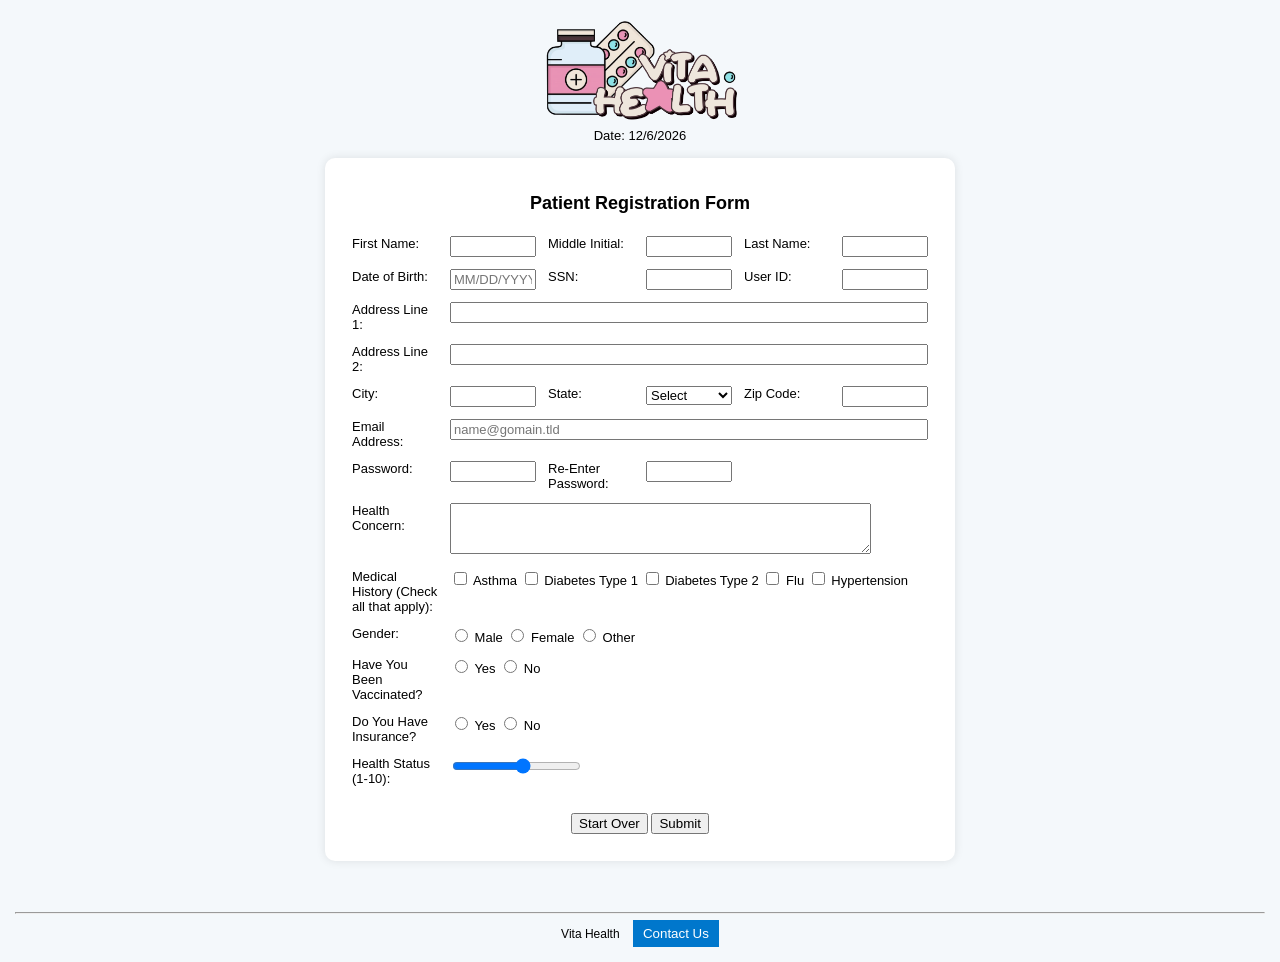
==== homework-one/patient-form.html @ 54255169 "Add files via upload" ====
<!--
Program name: patient-form.html
Author: Ashley Ton
Date Created: 2026-02-20
Date Modified: 2026-02-20
Description: This is the patient form page where patients can fill out their information and submit it to
</p> -->

<!DOCTYPE html>
<html lang="en">
<head>
    <meta charset="UTF-8">
    <title>Patient Registration Form</title>
    <link rel="stylesheet" href="style.css">
</head>

<body>

    <!-- Header -->
    <div id="top">
        <img src="vitahealthlogo.png" alt="Vita Health Logo" width="200"><br>
        <p>
            Date:
            <script>
                document.write(new Date().toLocaleDateString());
            </script>
        </p>
    </div>

    <!-- Patient Registration Form -->
    <div id="form-box"> 

        <h2>Patient Registration Form</h2>

        <form action="thankyou.html">

            <table>

                <tr>
                    <td>First Name:</td>
                    <td><input type="text" maxlength="30"></td>

                    <td>Middle Initial:</td>
                    <td><input type="text" maxlength="1"></td>

                    <td>Last Name:</td>
                    <td><input type="text" maxlength="30"></td>
            </tr>

            <tr>
                <td> Date of Birth:</td>
                <td><input type="text" placeholder="MM/DD/YYYY"></td>

                <td> SSN:</td>
                <td><input type="password" minlength="9" maxlength="11"></td>

                <td> User ID:</td>
                <td><input type="text" maxlength="20"></td>
            </tr>

            <tr>
                <td>Address Line 1:</td>
                 <td colspan="5">
                    <input type="text" maxlength="30"></td>
            </tr>

            <tr>
                <td>Address Line 2:</td>
                <td colspan="5">
                    <input type="text" maxlength="30"></td>
            </tr>

            <tr>
                <td>City:</td>
                <td><input type="text" maxlength="30"></td>

                <td>State:</td>
                <td>
                    <select>
                        <option value="">Select</option>
                        <option>AL</option><option>AK</option><option>AZ</option><option>AR</option>
                        <option>CA</option><option>CO</option><option>CT</option><option>DE</option>
                        <option>FL</option><option>GA</option><option>HI</option><option>ID</option>
                        <option>IL</option><option>IN</option><option>IA</option><option>KS</option>
                        <option>KY</option><option>LA</option><option>ME</option><option>MD</option>
                        <option>MA</option><option>MI</option><option>MN</option><option>MS</option>
                        <option>MO</option><option>MT</option><option>NE</option><option>NV</option>
                        <option>NH</option><option>NJ</option><option>NM</option><option>NY</option>
                        <option>NC</option><option>ND</option><option>OH</option><option>OK</option>
                        <option>OR</option><option>PA</option><option>RI</option><option>SC</option>
                        <option>SD</option><option>TN</option><option>TX</option><option>UT</option>
                        <option>VT</option><option>VA</option><option>WA</option><option>WV</option>
                        <option>WI</option><option>WY</option>
                    </select>
                </td>

                <td>Zip Code:</td>
                <td><input type="text" minlength="5" maxlength="10"></td>

            </tr>

                <td>Email Address:</td>
                <td colspan="5">
                    <input type="email" placeholder="name@gomain.tld"></td>
            
            <tr>
                <td>Password:</td>
                <td><input type="password"></td>

                <td>Re-Enter Password:</td>
                <td><input type="password" name="confirm_password"></td>

                <td></td>
                <td></td>
            </tr>

            <tr>
                <td>Health Concern:</td>
                <td colspan="5">
                    <textarea rows="3" cols="50"></textarea>
                </td>
            </tr>

            <tr>
            <td>Medical History (Check all that apply):</td>
                <td colspan="5">
                    <input type="checkbox"> Asthma
                    <input type="checkbox"> Diabetes Type 1
                    <input type="checkbox"> Diabetes Type 2
                    <input type="checkbox"> Flu
                    <input type="checkbox"> Hypertension

                </td>
            </tr>

            <tr>
                <td>Gender:</td>
                <td colspan="5">
                    <input type="radio" name="gender" value="male"> Male
                    <input type="radio" name="gender" value="female"> Female
                    <input type="radio" name="gender" value="other"> Other
                </td>
            </tr>

            <tr>
                <td>Have You Been Vaccinated?</td>
                <td colspan="5">
                    <input type="radio" name="vaccinated" value="yes"> Yes
                    <input type="radio" name="vaccinated" value="no"> No
                </td>
            </tr>

            <tr>
                <td>Do You Have Insurance?</td>
                <td colspan="5">
                    <input type="radio" name="insurance" value="yes"> Yes
                    <input type="radio" name="insurance" value="no"> No
                </td>
            </tr>

            <tr>
                <td>Health Status (1-10):</td>
                <td colspan="5">
                    <input type="range" min="1" max="10">
                </td>
            </tr>

            <tr>
                <td colspan="6" align="center">
                <br>
                <input type="reset" value="Start Over">
                <input type="submit" value="Submit">
                </td>
            </tr>

        </table>

    </form>

    </div>

    <!-- Footer -->
    <div id="footer">
    <hr>
        Vita Health &nbsp;&nbsp;
        <button>Contact Us</button>

    </div>
</body>
</html>
---- homework-one/style.css ----
body {
    font-family: Arial, sans-serif;
    background-color: #f4f8fb;
    margin: 0;
    padding: 0;
    font-size: 14px;
}

/* TOP SECTION */
#top {
    text-align: center;
    margin-top: 20px;
}

#top p {
    margin: 5px 0 15px 0;
    font-size: 13px;
}

/* FORM BOX */
#form-box {
    width: 590px;
    margin: 0 auto 30px auto;
    padding: 20px;
    background: white;
    border-radius: 10px;
    box-shadow: 0 0 10px rgba(0, 0, 0, 0.1);
    overflow: hidden;
}

table {
    width: 100%;
    table-layout: fixed;
}

td {
    padding: 5px;
    font-size: 13px;
    vertical-align: top;
    word-wrap: break-word;
}

input[type="text"],
input[type="email"],
input[type="password"] {
    width: 100%;
    box-sizing: border-box;
    font-size: 13px;
}

select {
    width: 100%;
    font-size: 13px;
}

h2 {
    text-align: center;
    font-size: 18px;
}

/* Footer Section */
#footer {
    text-align: center;
    font-size: 12px;
    margin-top: 20px;
    padding: 15px;
}

button {
    padding: 6px 10px;
    background-color: #0077cc;
    color: white;
    border: none;
    cursor: pointer;
}

button:hover {
    background-color: #005fa3;
}
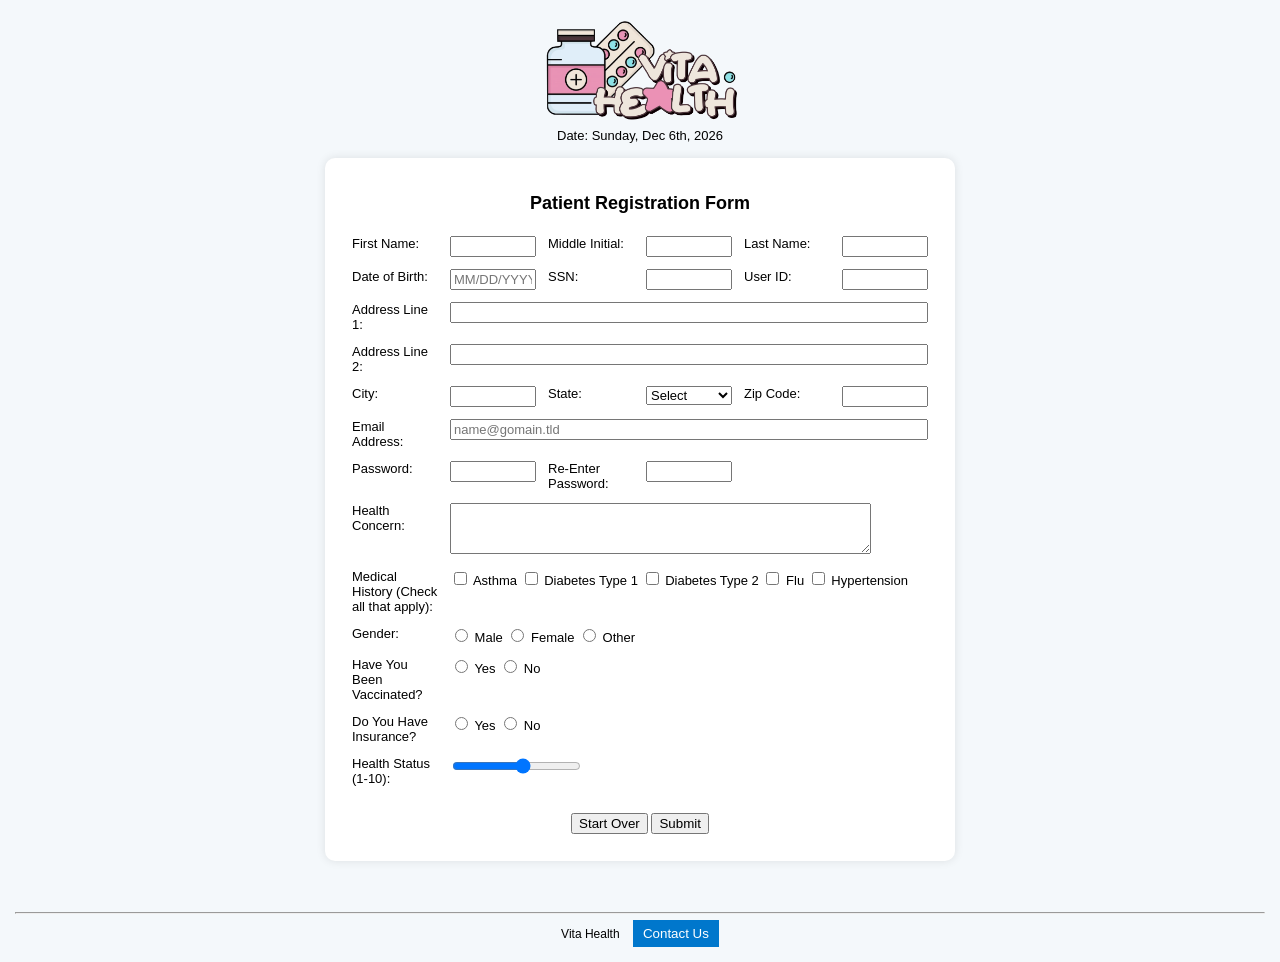
==== commit 8feab73e: "Add files via upload" ====
--- a/homework-one/patient-form.html
+++ b/homework-one/patient-form.html
@@ -22,9 +22,33 @@
         <p>
             Date:
             <script>
-                document.write(new Date().toLocaleDateString());
+                const today = new Date();
+
+                const days = ["Sunday","Monday","Tuesday","Wednesday","Thursday","Friday","Saturday"];
+                const months = ["Jan","Feb","Mar","Apr","May","Jun","Jul","Aug","Sept","Oct","Nov","Dec"];
+
+                let dayName = days[today.getDay()];
+                let monthName = months[today.getMonth()];
+                let date = today.getDate();
+                let year = today.getFullYear();
+
+                // Add st, nd, rd, th
+                function getOrdinal(n) {
+                if (n > 3 && n < 21) return "th";
+                switch (n % 10) {
+                    case 1: return "st";
+                    case 2: return "nd";
+                    case 3: return "rd";
+                    default: return "th";
+            }
+        }
+
+        document.write(dayName + ", " + monthName + " " + date + getOrdinal(date) + ", " + year);
+        
             </script>
+
         </p>
+
     </div>
 
     <!-- Patient Registration Form -->
